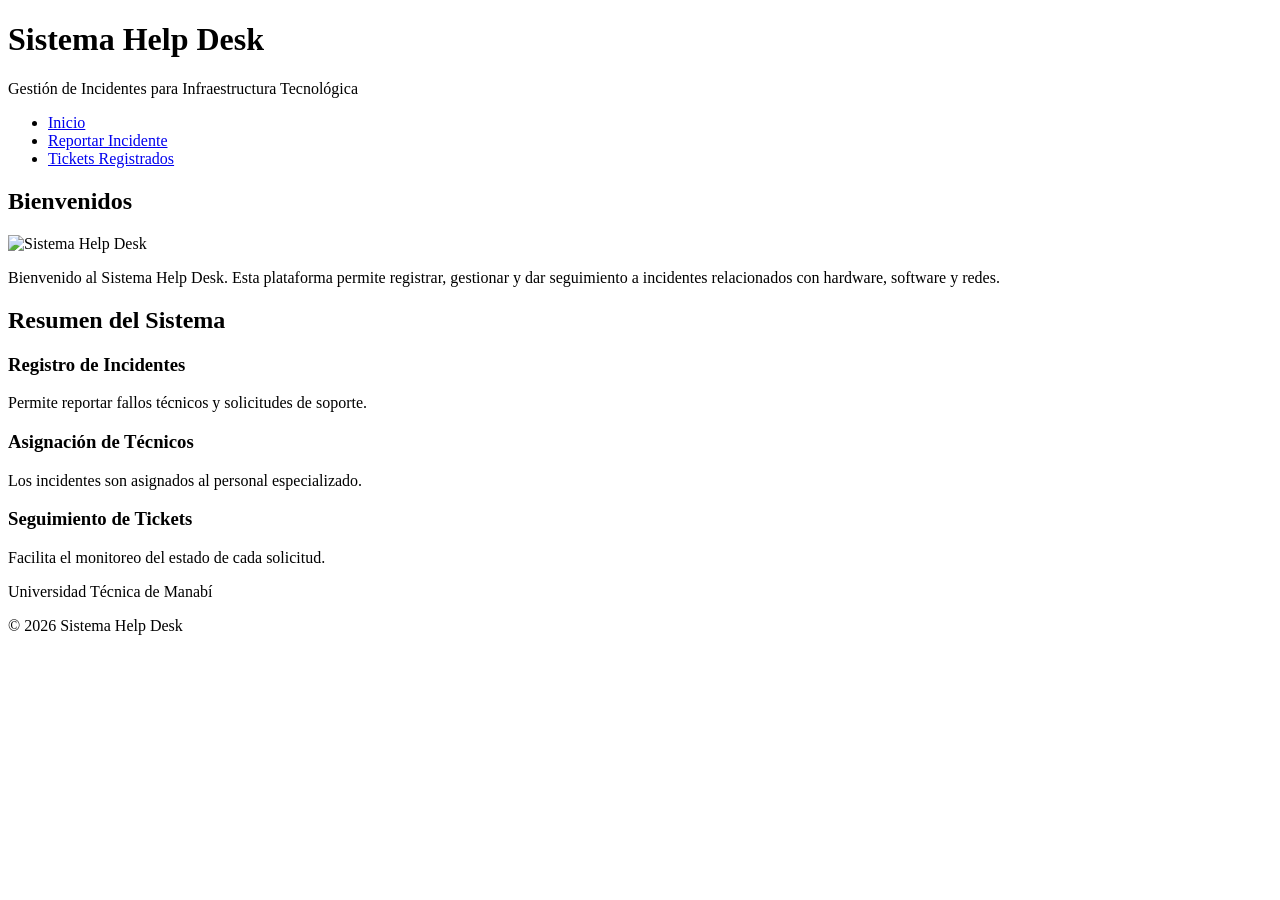
==== index.html @ 09d20cef "Add files via upload Se agrega maquetación HTML del sistema Help Desk" ====
<!DOCTYPE html>
<html lang="es">
<head>
    <meta charset="UTF-8">
    <meta name="viewport" content="width=device-width, initial-scale=1.0">
    <title>Help Desk - Inicio</title>
</head>
<body>

<header>
    <h1>Sistema Help Desk</h1>
    <p>Gestión de Incidentes para Infraestructura Tecnológica</p>
</header>

<nav>
    <ul>
        <li><a href="index.html">Inicio</a></li>
        <li><a href="reportar.html">Reportar Incidente</a></li>
        <li><a href="tickets.html">Tickets Registrados</a></li>
    </ul>
</nav>

<main>

    <section>
        <h2>Bienvenidos</h2>
        <img src="/assets/img/compu.png"
         alt="Sistema Help Desk"
         width="200">


        <p>
            Bienvenido al Sistema Help Desk. Esta plataforma permite registrar,
            gestionar y dar seguimiento a incidentes relacionados con hardware,
            software y redes.
        </p>
    </section>

    <section>
        <h2>Resumen del Sistema</h2>

        <article>
            <h3>Registro de Incidentes</h3>
            <p>Permite reportar fallos técnicos y solicitudes de soporte.</p>
        </article>

        <article>
            <h3>Asignación de Técnicos</h3>
            <p>Los incidentes son asignados al personal especializado.</p>
        </article>

        <article>
            <h3>Seguimiento de Tickets</h3>
            <p>Facilita el monitoreo del estado de cada solicitud.</p>
        </article>

    </section>

</main>

<footer>
    <p>Universidad Técnica de Manabí</p>
    <p>&copy; 2026 Sistema Help Desk</p>
</footer>

</body>
</html>
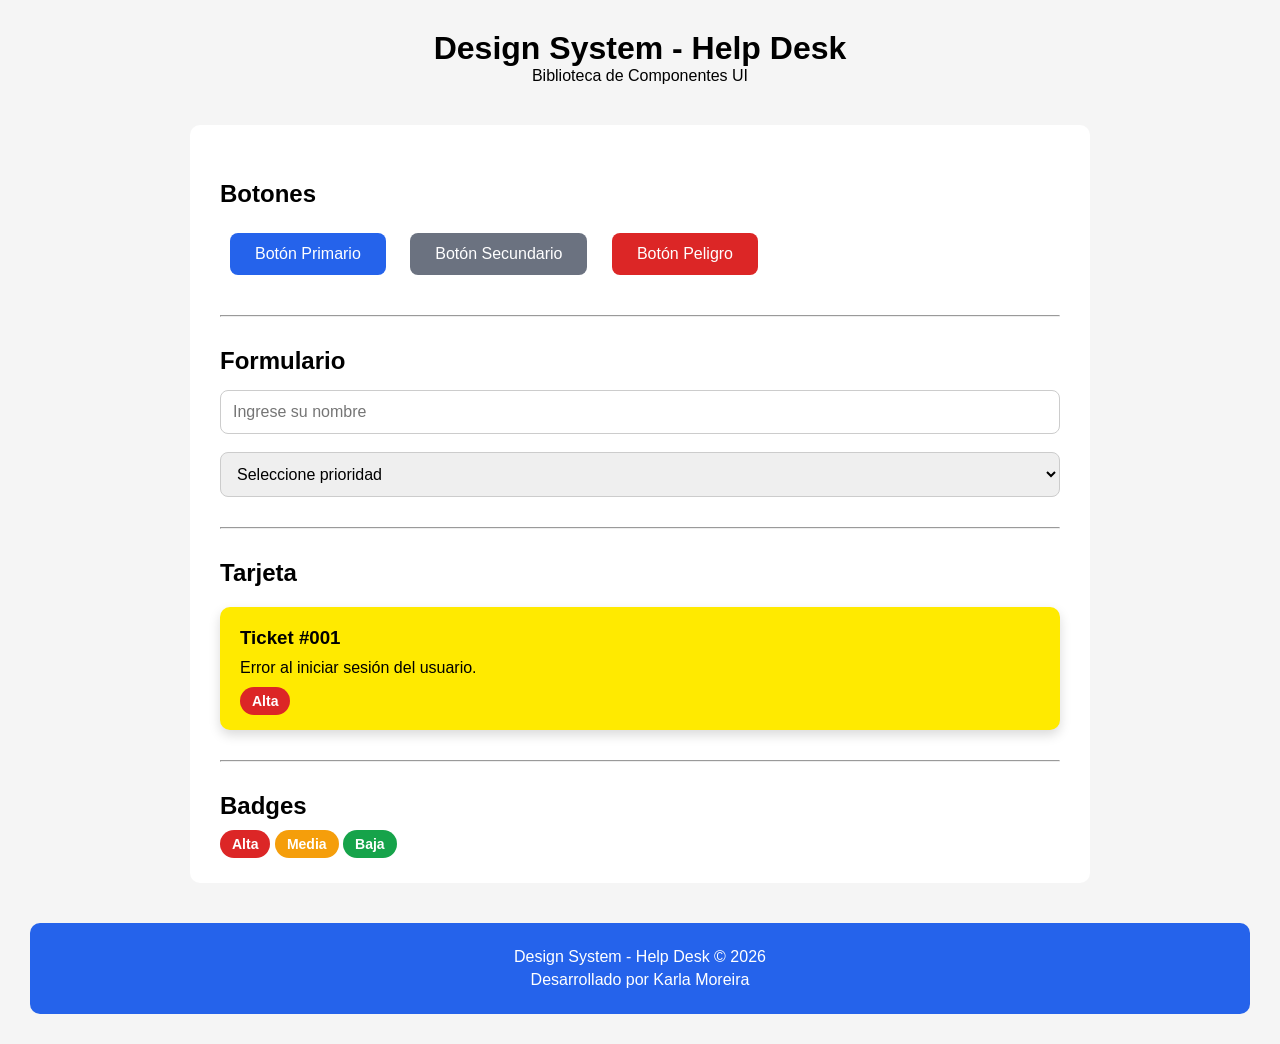
==== commit 6344009b: "Se agrega el Design System UI Kit" ====
--- a/index.html
+++ b/index.html
@@ -3,65 +3,68 @@
 <head>
     <meta charset="UTF-8">
     <meta name="viewport" content="width=device-width, initial-scale=1.0">
-    <title>Help Desk - Inicio</title>
+    <title>Design System - Help Desk</title>
+    <link rel="stylesheet" href="style.css">
 </head>
 <body>
 
 <header>
-    <h1>Sistema Help Desk</h1>
-    <p>Gestión de Incidentes para Infraestructura Tecnológica</p>
+    <h1>Design System - Help Desk</h1>
+    <p>Biblioteca de Componentes UI</p>
 </header>
 
-<nav>
-    <ul>
-        <li><a href="index.html">Inicio</a></li>
-        <li><a href="reportar.html">Reportar Incidente</a></li>
-        <li><a href="tickets.html">Tickets Registrados</a></li>
-    </ul>
-</nav>
+<section class="container">
 
-<main>
+    <h2>Botones</h2>
 
-    <section>
-        <h2>Bienvenidos</h2>
-        <img src="/assets/img/compu.png"
-         alt="Sistema Help Desk"
-         width="200">
+    <button class="btn btn-primary">Botón Primario</button>
 
+    <button class="btn btn-secondary">Botón Secundario</button>
 
-        <p>
-            Bienvenido al Sistema Help Desk. Esta plataforma permite registrar,
-            gestionar y dar seguimiento a incidentes relacionados con hardware,
-            software y redes.
-        </p>
-    </section>
+    <button class="btn btn-danger">Botón Peligro</button>
 
-    <section>
-        <h2>Resumen del Sistema</h2>
+    <hr>
 
-        <article>
-            <h3>Registro de Incidentes</h3>
-            <p>Permite reportar fallos técnicos y solicitudes de soporte.</p>
-        </article>
+    <h2>Formulario</h2>
 
-        <article>
-            <h3>Asignación de Técnicos</h3>
-            <p>Los incidentes son asignados al personal especializado.</p>
-        </article>
+    <input type="text" placeholder="Ingrese su nombre">
 
-        <article>
-            <h3>Seguimiento de Tickets</h3>
-            <p>Facilita el monitoreo del estado de cada solicitud.</p>
-        </article>
+    <br><br>
 
-    </section>
+    <select>
+        <option>Seleccione prioridad</option>
+        <option>Alta</option>
+        <option>Media</option>
+        <option>Baja</option>
+    </select>
 
-</main>
+    <hr>
+
+    <h2>Tarjeta</h2>
+
+    <div class="card">
+        <h3>Ticket #001</h3>
+        <p>Error al iniciar sesión del usuario.</p>
+
+        <span class="badge alta">Alta</span>
+    </div>
+
+    <hr>
+
+    <h2>Badges</h2>
+
+    <span class="badge alta">Alta</span>
+
+    <span class="badge media">Media</span>
+
+    <span class="badge baja">Baja</span>
+
+</section>
+
+</body>
+</html>
 
 <footer>
-    <p>Universidad Técnica de Manabí</p>
-    <p>&copy; 2026 Sistema Help Desk</p>
+    <p>Design System - Help Desk © 2026</p>
+    <p>Desarrollado por Karla Moreira</p>
 </footer>
-
-</body>
-</html>
--- a/style.css
+++ b/style.css
@@ -0,0 +1,236 @@
+/*==========================
+VARIABLES
+==========================*/
+
+:root{
+
+--primary:#2563eb;
+--secondary:#6b7280;
+--danger:#dc2626;
+
+--success:#16a34a;
+--warning:#f59e0b;
+--error:#dc2626;
+
+--background:#f5f5f5;
+--white:#ffffff;
+--text:#333333;
+
+--radius:10px;
+
+}
+
+/*==========================
+CONFIGURACIÓN GENERAL
+==========================*/
+
+*{
+margin:0;
+padding:0;
+box-sizing:border-box;
+font-family:Arial, Helvetica, sans-serif;
+}
+
+body{
+
+background:var(--background);
+padding:30px;
+
+}
+
+header{
+
+text-align:center;
+margin-bottom:40px;
+
+}
+
+.container{
+
+max-width:900px;
+margin:auto;
+background:white;
+padding:30px;
+border-radius:10px;
+
+}
+
+h2{
+
+margin:25px 0 15px;
+
+}
+
+hr{
+
+margin:30px 0;
+
+}
+
+/*==========================
+BOTONES
+==========================*/
+
+.btn{
+
+padding:12px 25px;
+border:none;
+border-radius:8px;
+cursor:pointer;
+color:white;
+margin:10px;
+font-size:16px;
+transition:.3s;
+
+}
+
+.btn-primary{
+
+background:var(--primary);
+
+}
+
+.btn-secondary{
+
+background:var(--secondary);
+
+}
+
+.btn-danger{
+
+background:var(--danger);
+
+}
+
+.btn:hover{
+
+transform:translateY(-2px);
+opacity:.9;
+
+}
+
+.btn:focus{
+
+outline:3px solid #93c5fd;
+
+}
+
+/*==========================
+FORMULARIOS
+==========================*/
+
+input,
+select{
+
+width:100%;
+padding:12px;
+border:1px solid #ccc;
+border-radius:8px;
+font-size:16px;
+
+}
+
+input:focus,
+select:focus{
+
+border-color:var(--primary);
+box-shadow:0 0 8px rgba(37,99,235,.3);
+outline:none;
+
+}
+
+/*==========================
+CARD
+==========================*/
+
+.card{
+
+margin-top:20px;
+padding:20px;
+background:rgb(255, 234, 0);
+border-radius:10px;
+box-shadow:0 5px 12px rgba(0,0,0,.15);
+
+}
+
+.card h3{
+
+margin-bottom:10px;
+
+}
+
+.card p{
+
+margin-bottom:15px;
+
+}
+
+/*==========================
+BADGES
+==========================*/
+
+.badge{
+
+padding:6px 12px;
+border-radius:20px;
+font-size:14px;
+color:white;
+font-weight:bold;
+
+}
+
+.alta{
+
+background:#dc2626;
+
+}
+
+.media{
+
+background:#f59e0b;
+
+}
+
+.baja{
+
+background:#16a34a;
+
+}
+
+/*==========================
+RESPONSIVE
+==========================*/
+
+@media(max-width:768px){
+
+.container{
+
+padding:20px;
+
+}
+
+.btn{
+
+width:100%;
+margin-bottom:10px;
+
+}
+
+}
+
+/*==========================
+FOOTER
+==========================*/
+
+footer{
+    margin-top:40px;
+    padding:20px;
+    text-align:center;
+    background:var(--primary);
+    color:var(--white);
+    border-radius:10px;
+}
+
+footer p{
+    margin:5px 0;
+}
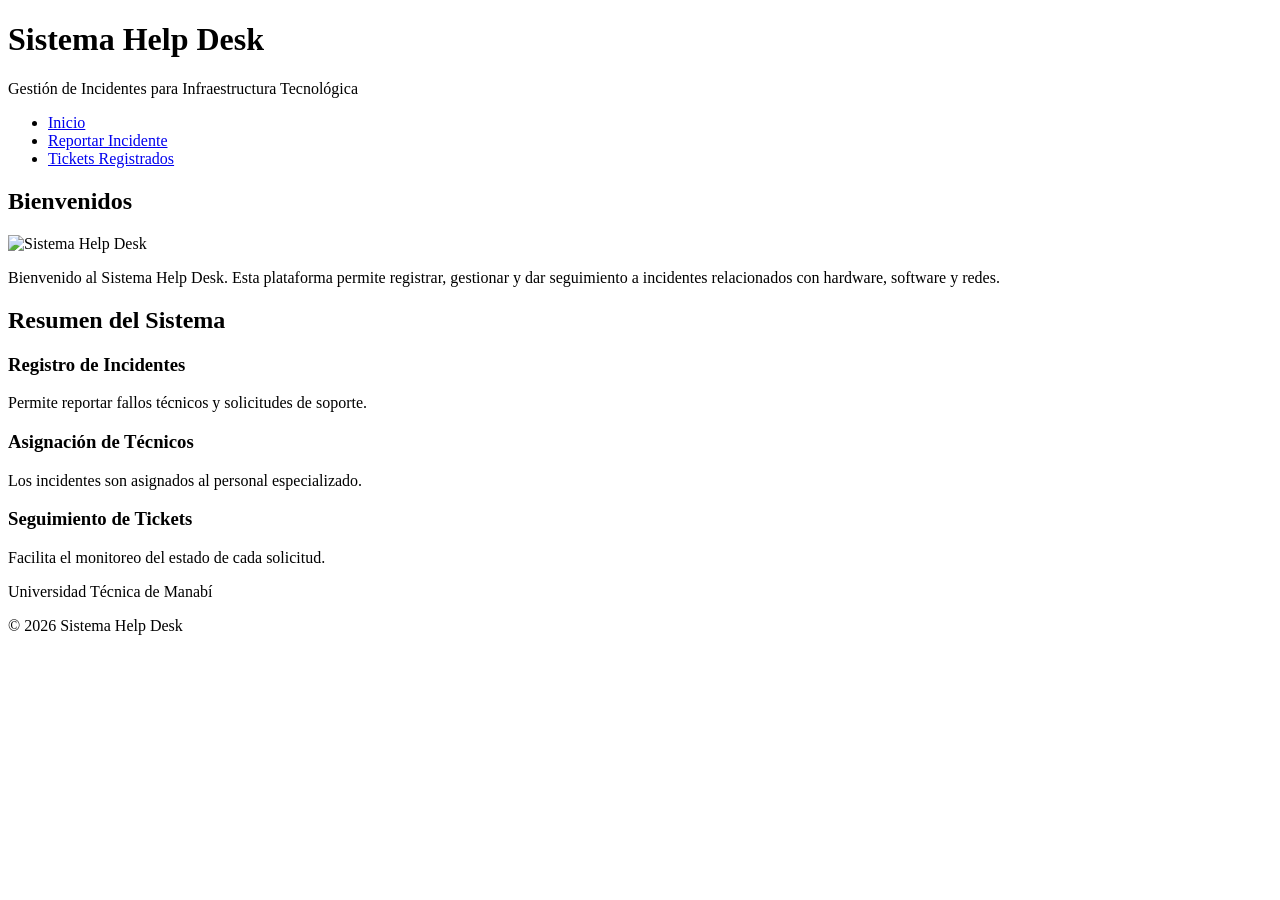
==== commit 681c6818: "Merge branch 'develop' into feature/ui-kit" ====
--- a/index.html
+++ b/index.html
@@ -3,68 +3,65 @@
 <head>
     <meta charset="UTF-8">
     <meta name="viewport" content="width=device-width, initial-scale=1.0">
-    <title>Design System - Help Desk</title>
-    <link rel="stylesheet" href="style.css">
+    <title>Help Desk - Inicio</title>
 </head>
 <body>
 
 <header>
-    <h1>Design System - Help Desk</h1>
-    <p>Biblioteca de Componentes UI</p>
+    <h1>Sistema Help Desk</h1>
+    <p>Gestión de Incidentes para Infraestructura Tecnológica</p>
 </header>
 
-<section class="container">
+<nav>
+    <ul>
+        <li><a href="index.html">Inicio</a></li>
+        <li><a href="reportar.html">Reportar Incidente</a></li>
+        <li><a href="tickets.html">Tickets Registrados</a></li>
+    </ul>
+</nav>
 
-    <h2>Botones</h2>
+<main>
 
-    <button class="btn btn-primary">Botón Primario</button>
+    <section>
+        <h2>Bienvenidos</h2>
+        <img src="/assets/img/compu.png"
+         alt="Sistema Help Desk"
+         width="200">
 
-    <button class="btn btn-secondary">Botón Secundario</button>
 
-    <button class="btn btn-danger">Botón Peligro</button>
+        <p>
+            Bienvenido al Sistema Help Desk. Esta plataforma permite registrar,
+            gestionar y dar seguimiento a incidentes relacionados con hardware,
+            software y redes.
+        </p>
+    </section>
 
-    <hr>
+    <section>
+        <h2>Resumen del Sistema</h2>
 
-    <h2>Formulario</h2>
+        <article>
+            <h3>Registro de Incidentes</h3>
+            <p>Permite reportar fallos técnicos y solicitudes de soporte.</p>
+        </article>
 
-    <input type="text" placeholder="Ingrese su nombre">
+        <article>
+            <h3>Asignación de Técnicos</h3>
+            <p>Los incidentes son asignados al personal especializado.</p>
+        </article>
 
-    <br><br>
+        <article>
+            <h3>Seguimiento de Tickets</h3>
+            <p>Facilita el monitoreo del estado de cada solicitud.</p>
+        </article>
 
-    <select>
-        <option>Seleccione prioridad</option>
-        <option>Alta</option>
-        <option>Media</option>
-        <option>Baja</option>
-    </select>
+    </section>
 
-    <hr>
+</main>
 
-    <h2>Tarjeta</h2>
-
-    <div class="card">
-        <h3>Ticket #001</h3>
-        <p>Error al iniciar sesión del usuario.</p>
-
-        <span class="badge alta">Alta</span>
-    </div>
-
-    <hr>
-
-    <h2>Badges</h2>
-
-    <span class="badge alta">Alta</span>
-
-    <span class="badge media">Media</span>
-
-    <span class="badge baja">Baja</span>
-
-</section>
+<footer>
+    <p>Universidad Técnica de Manabí</p>
+    <p>&copy; 2026 Sistema Help Desk</p>
+</footer>
 
 </body>
 </html>
-
-<footer>
-    <p>Design System - Help Desk © 2026</p>
-    <p>Desarrollado por Karla Moreira</p>
-</footer>
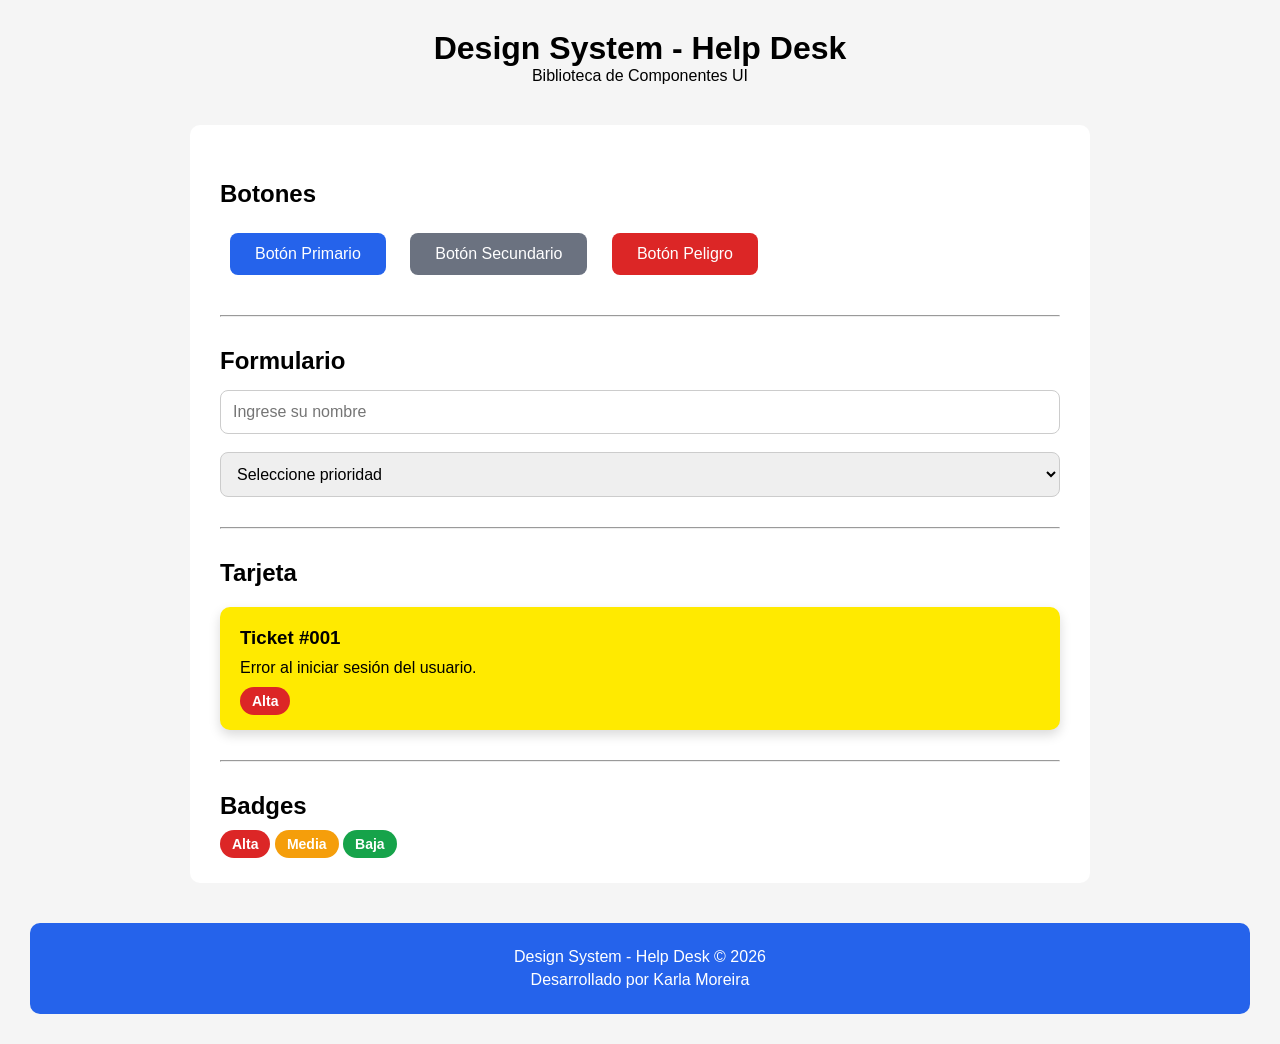
==== commit 060cdfd2: "Integración del Design System UI Kit" ====
--- a/index.html
+++ b/index.html
@@ -3,65 +3,68 @@
 <head>
     <meta charset="UTF-8">
     <meta name="viewport" content="width=device-width, initial-scale=1.0">
-    <title>Help Desk - Inicio</title>
+    <title>Design System - Help Desk</title>
+    <link rel="stylesheet" href="style.css">
 </head>
 <body>
 
 <header>
-    <h1>Sistema Help Desk</h1>
-    <p>Gestión de Incidentes para Infraestructura Tecnológica</p>
+    <h1>Design System - Help Desk</h1>
+    <p>Biblioteca de Componentes UI</p>
 </header>
 
-<nav>
-    <ul>
-        <li><a href="index.html">Inicio</a></li>
-        <li><a href="reportar.html">Reportar Incidente</a></li>
-        <li><a href="tickets.html">Tickets Registrados</a></li>
-    </ul>
-</nav>
+<section class="container">
 
-<main>
+    <h2>Botones</h2>
 
-    <section>
-        <h2>Bienvenidos</h2>
-        <img src="/assets/img/compu.png"
-         alt="Sistema Help Desk"
-         width="200">
+    <button class="btn btn-primary">Botón Primario</button>
 
+    <button class="btn btn-secondary">Botón Secundario</button>
 
-        <p>
-            Bienvenido al Sistema Help Desk. Esta plataforma permite registrar,
-            gestionar y dar seguimiento a incidentes relacionados con hardware,
-            software y redes.
-        </p>
-    </section>
+    <button class="btn btn-danger">Botón Peligro</button>
 
-    <section>
-        <h2>Resumen del Sistema</h2>
+    <hr>
 
-        <article>
-            <h3>Registro de Incidentes</h3>
-            <p>Permite reportar fallos técnicos y solicitudes de soporte.</p>
-        </article>
+    <h2>Formulario</h2>
 
-        <article>
-            <h3>Asignación de Técnicos</h3>
-            <p>Los incidentes son asignados al personal especializado.</p>
-        </article>
+    <input type="text" placeholder="Ingrese su nombre">
 
-        <article>
-            <h3>Seguimiento de Tickets</h3>
-            <p>Facilita el monitoreo del estado de cada solicitud.</p>
-        </article>
+    <br><br>
 
-    </section>
+    <select>
+        <option>Seleccione prioridad</option>
+        <option>Alta</option>
+        <option>Media</option>
+        <option>Baja</option>
+    </select>
 
-</main>
+    <hr>
 
-<footer>
-    <p>Universidad Técnica de Manabí</p>
-    <p>&copy; 2026 Sistema Help Desk</p>
-</footer>
+    <h2>Tarjeta</h2>
+
+    <div class="card">
+        <h3>Ticket #001</h3>
+        <p>Error al iniciar sesión del usuario.</p>
+
+        <span class="badge alta">Alta</span>
+    </div>
+
+    <hr>
+
+    <h2>Badges</h2>
+
+    <span class="badge alta">Alta</span>
+
+    <span class="badge media">Media</span>
+
+    <span class="badge baja">Baja</span>
+
+</section>
 
 </body>
 </html>
+
+<footer>
+    <p>Design System - Help Desk © 2026</p>
+    <p>Desarrollado por Karla Moreira</p>
+</footer>
--- a/style.css
+++ b/style.css
@@ -0,0 +1,236 @@
+/*==========================
+VARIABLES
+==========================*/
+
+:root{
+
+--primary:#2563eb;
+--secondary:#6b7280;
+--danger:#dc2626;
+
+--success:#16a34a;
+--warning:#f59e0b;
+--error:#dc2626;
+
+--background:#f5f5f5;
+--white:#ffffff;
+--text:#333333;
+
+--radius:10px;
+
+}
+
+/*==========================
+CONFIGURACIÓN GENERAL
+==========================*/
+
+*{
+margin:0;
+padding:0;
+box-sizing:border-box;
+font-family:Arial, Helvetica, sans-serif;
+}
+
+body{
+
+background:var(--background);
+padding:30px;
+
+}
+
+header{
+
+text-align:center;
+margin-bottom:40px;
+
+}
+
+.container{
+
+max-width:900px;
+margin:auto;
+background:white;
+padding:30px;
+border-radius:10px;
+
+}
+
+h2{
+
+margin:25px 0 15px;
+
+}
+
+hr{
+
+margin:30px 0;
+
+}
+
+/*==========================
+BOTONES
+==========================*/
+
+.btn{
+
+padding:12px 25px;
+border:none;
+border-radius:8px;
+cursor:pointer;
+color:white;
+margin:10px;
+font-size:16px;
+transition:.3s;
+
+}
+
+.btn-primary{
+
+background:var(--primary);
+
+}
+
+.btn-secondary{
+
+background:var(--secondary);
+
+}
+
+.btn-danger{
+
+background:var(--danger);
+
+}
+
+.btn:hover{
+
+transform:translateY(-2px);
+opacity:.9;
+
+}
+
+.btn:focus{
+
+outline:3px solid #93c5fd;
+
+}
+
+/*==========================
+FORMULARIOS
+==========================*/
+
+input,
+select{
+
+width:100%;
+padding:12px;
+border:1px solid #ccc;
+border-radius:8px;
+font-size:16px;
+
+}
+
+input:focus,
+select:focus{
+
+border-color:var(--primary);
+box-shadow:0 0 8px rgba(37,99,235,.3);
+outline:none;
+
+}
+
+/*==========================
+CARD
+==========================*/
+
+.card{
+
+margin-top:20px;
+padding:20px;
+background:rgb(255, 234, 0);
+border-radius:10px;
+box-shadow:0 5px 12px rgba(0,0,0,.15);
+
+}
+
+.card h3{
+
+margin-bottom:10px;
+
+}
+
+.card p{
+
+margin-bottom:15px;
+
+}
+
+/*==========================
+BADGES
+==========================*/
+
+.badge{
+
+padding:6px 12px;
+border-radius:20px;
+font-size:14px;
+color:white;
+font-weight:bold;
+
+}
+
+.alta{
+
+background:#dc2626;
+
+}
+
+.media{
+
+background:#f59e0b;
+
+}
+
+.baja{
+
+background:#16a34a;
+
+}
+
+/*==========================
+RESPONSIVE
+==========================*/
+
+@media(max-width:768px){
+
+.container{
+
+padding:20px;
+
+}
+
+.btn{
+
+width:100%;
+margin-bottom:10px;
+
+}
+
+}
+
+/*==========================
+FOOTER
+==========================*/
+
+footer{
+    margin-top:40px;
+    padding:20px;
+    text-align:center;
+    background:var(--primary);
+    color:var(--white);
+    border-radius:10px;
+}
+
+footer p{
+    margin:5px 0;
+}
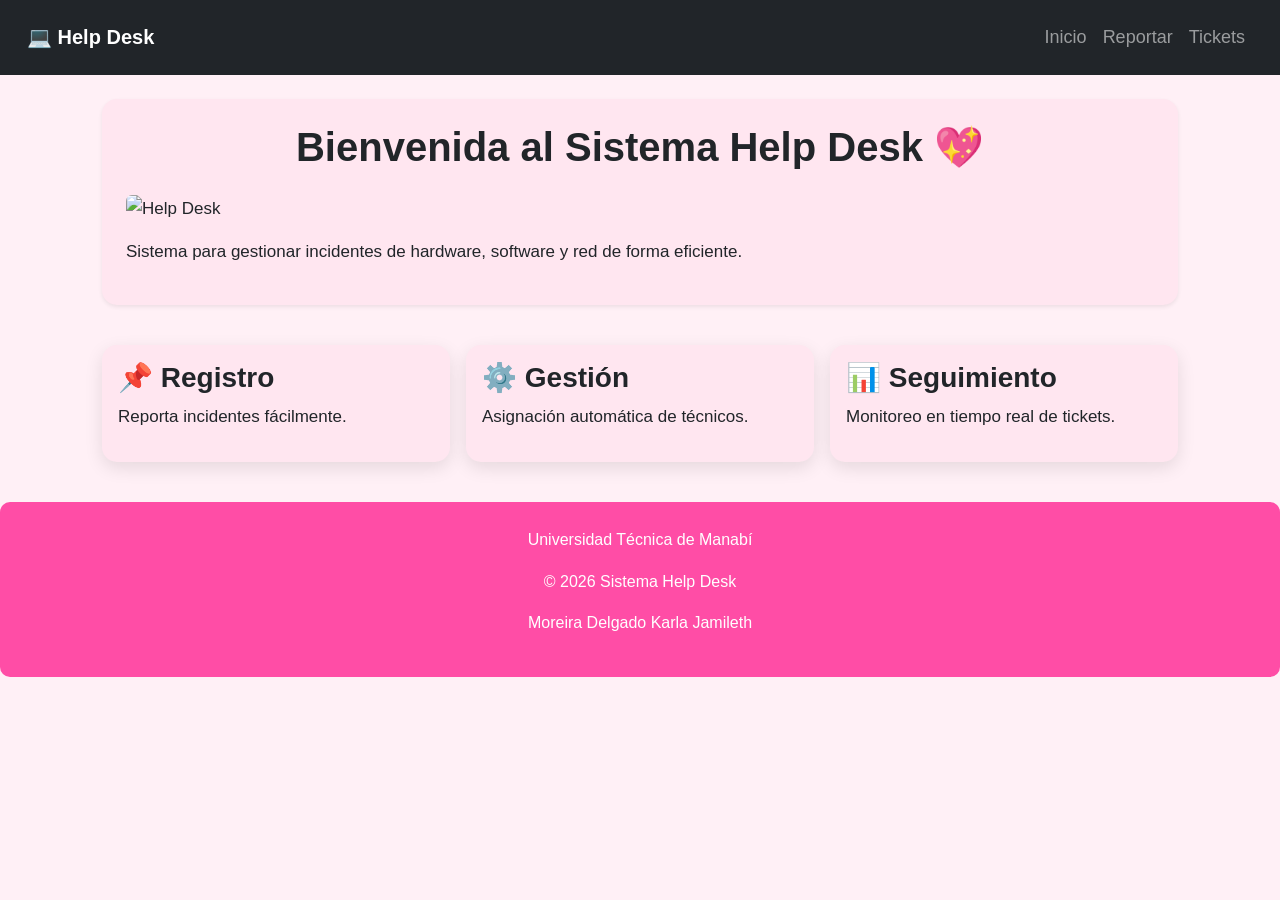
==== commit 98f3116d: "Implementa diseño responsive con Bootstrap y Media Queries" ====
--- a/index.html
+++ b/index.html
@@ -3,68 +3,84 @@
 <head>
     <meta charset="UTF-8">
     <meta name="viewport" content="width=device-width, initial-scale=1.0">
-    <title>Design System - Help Desk</title>
-    <link rel="stylesheet" href="style.css">
+    <title>Help Desk - Inicio</title>
+
+    <!-- Bootstrap -->
+    <link href="https://cdn.jsdelivr.net/npm/bootstrap@5.3.7/dist/css/bootstrap.min.css" rel="stylesheet">
+
+    <!-- UI KIT -->
+    <link rel="stylesheet" href="styles.css">
 </head>
+
 <body>
 
-<header>
-    <h1>Design System - Help Desk</h1>
-    <p>Biblioteca de Componentes UI</p>
-</header>
+<!-- NAV RESPONSIVE -->
+<nav class="navbar navbar-expand-lg navbar-dark bg-dark">
+    <div class="container-fluid">
+        <a class="navbar-brand" href="#">💻 Help Desk</a>
 
-<section class="container">
+        <button class="navbar-toggler" type="button" data-bs-toggle="collapse" data-bs-target="#menu">
+            <span class="navbar-toggler-icon"></span>
+        </button>
 
-    <h2>Botones</h2>
+        <div class="collapse navbar-collapse" id="menu">
+            <ul class="navbar-nav ms-auto">
+                <li class="nav-item"><a class="nav-link" href="index.html">Inicio</a></li>
+                <li class="nav-item"><a class="nav-link" href="reportar.html">Reportar</a></li>
+                <li class="nav-item"><a class="nav-link" href="tickets.html">Tickets</a></li>
+            </ul>
+        </div>
+    </div>
+</nav>
 
-    <button class="btn btn-primary">Botón Primario</button>
+<!-- CONTENIDO -->
+<main class="container mt-4">
 
-    <button class="btn btn-secondary">Botón Secundario</button>
+    <div class="card p-4 shadow-sm pink-card">
+        <h1 class="text-center">Bienvenida al Sistema Help Desk 💖</h1>
 
-    <button class="btn btn-danger">Botón Peligro</button>
+        <img src="/assets/img/compu.png" class="img-fluid rounded mt-3" alt="Help Desk">
 
-    <hr>
-
-    <h2>Formulario</h2>
-
-    <input type="text" placeholder="Ingrese su nombre">
-
-    <br><br>
-
-    <select>
-        <option>Seleccione prioridad</option>
-        <option>Alta</option>
-        <option>Media</option>
-        <option>Baja</option>
-    </select>
-
-    <hr>
-
-    <h2>Tarjeta</h2>
-
-    <div class="card">
-        <h3>Ticket #001</h3>
-        <p>Error al iniciar sesión del usuario.</p>
-
-        <span class="badge alta">Alta</span>
+        <p class="mt-3">
+            Sistema para gestionar incidentes de hardware, software y red de forma eficiente.
+        </p>
     </div>
 
-    <hr>
+    <!-- GRID RESPONSIVE -->
+    <section class="row mt-4 g-3">
 
-    <h2>Badges</h2>
+        <div class="col-md-4">
+            <div class="card p-3 h-100">
+                <h2>📌 Registro</h2>
+                <p>Reporta incidentes fácilmente.</p>
+            </div>
+        </div>
 
-    <span class="badge alta">Alta</span>
+        <div class="col-md-4">
+            <div class="card p-3 h-100">
+                <h2>⚙️ Gestión</h2>
+                <p>Asignación automática de técnicos.</p>
+            </div>
+        </div>
 
-    <span class="badge media">Media</span>
+        <div class="col-md-4">
+            <div class="card p-3 h-100">
+                <h2>📊 Seguimiento</h2>
+                <p>Monitoreo en tiempo real de tickets.</p>
+            </div>
+        </div>
 
-    <span class="badge baja">Baja</span>
+    </section>
 
-</section>
+</main>
+
+<footer>
+    <p>Universidad Técnica de Manabí</p>
+    <p>&copy; 2026 Sistema Help Desk</p>
+    <p> Moreira Delgado Karla Jamileth</p>
+</footer>
+
+<script src="https://cdn.jsdelivr.net/npm/bootstrap@5.3.7/dist/js/bootstrap.bundle.min.js"></script>
 
 </body>
-</html>
-
-<footer>
-    <p>Design System - Help Desk © 2026</p>
-    <p>Desarrollado por Karla Moreira</p>
-</footer>
+</html>
--- a/styles.css
+++ b/styles.css
@@ -0,0 +1,160 @@
+:root{
+    --primary:#ff4da6;
+    --secondary:#6b7280;
+    --bg:#fff0f6;
+    --white:#ffffff;
+    --text:#2b2b2b;
+    --card:#ffe6f0;
+}
+
+/* ==========================
+RESET GENERAL
+========================== */
+
+*{
+    margin:0;
+    padding:0;
+    box-sizing:border-box;
+}
+
+body{
+    background:var(--bg);
+    font-family:Arial, Helvetica, sans-serif;
+    color:var(--text);
+    font-size:18px; /* 🔥 MÁS GRANDE */
+    line-height:1.6;
+}
+
+/* ==========================
+CONTENEDORES
+========================== */
+
+.container{
+    max-width:1100px; /* 🔥 MÁS ANCHO */
+}
+
+/* ==========================
+TÍTULOS
+========================== */
+
+h1,h2,h3,h4{
+    font-weight:700;
+}
+
+h2{
+    font-size:28px;
+}
+
+h3{
+    font-size:22px;
+}
+
+/* ==========================
+CARDS (IMPORTANTE)
+========================== */
+
+.card{
+    border-radius:15px !important;
+    border:none !important;
+    background:var(--card) !important;
+    padding:20px;
+    box-shadow:0 6px 18px rgba(0,0,0,0.1);
+    font-size:17px;
+}
+
+/* tarjeta especial */
+.pink-card{
+    background:linear-gradient(135deg,#ffe6f0,#fff);
+    border-radius:18px;
+}
+
+/* ==========================
+NAVBAR
+========================== */
+
+.navbar{
+    padding:15px;
+}
+
+.navbar-brand{
+    font-weight:bold;
+    font-size:20px;
+}
+
+/* ==========================
+BOTONES
+========================== */
+
+.btn-primary{
+    background:var(--primary) !important;
+    border:none !important;
+    font-size:16px;
+    padding:12px;
+    border-radius:10px;
+}
+
+.btn-primary:hover{
+    background:#e60073 !important;
+}
+
+/* ==========================
+FORMULARIOS
+========================== */
+
+input,
+select,
+textarea{
+    font-size:16px !important;
+    padding:12px !important;
+    border-radius:10px !important;
+}
+
+/* ==========================
+TABLAS
+========================== */
+
+table{
+    font-size:16px;
+}
+
+.table{
+    border-radius:10px;
+    overflow:hidden;
+}
+
+/* ==========================
+FOOTER
+========================== */
+
+footer{
+    margin-top:40px;
+    padding:25px;
+    text-align:center;
+    background:var(--primary);
+    color:white;
+    border-radius:10px;
+    font-size:16px;
+}
+
+/* ==========================
+RESPONSIVE REAL
+========================== */
+
+@media(max-width:768px){
+
+    body{
+        font-size:16px; /* no se encoge demasiado */
+    }
+
+    h2{
+        font-size:22px;
+    }
+
+    .card{
+        padding:15px;
+    }
+
+    .navbar-nav{
+        text-align:center;
+    }
+}
